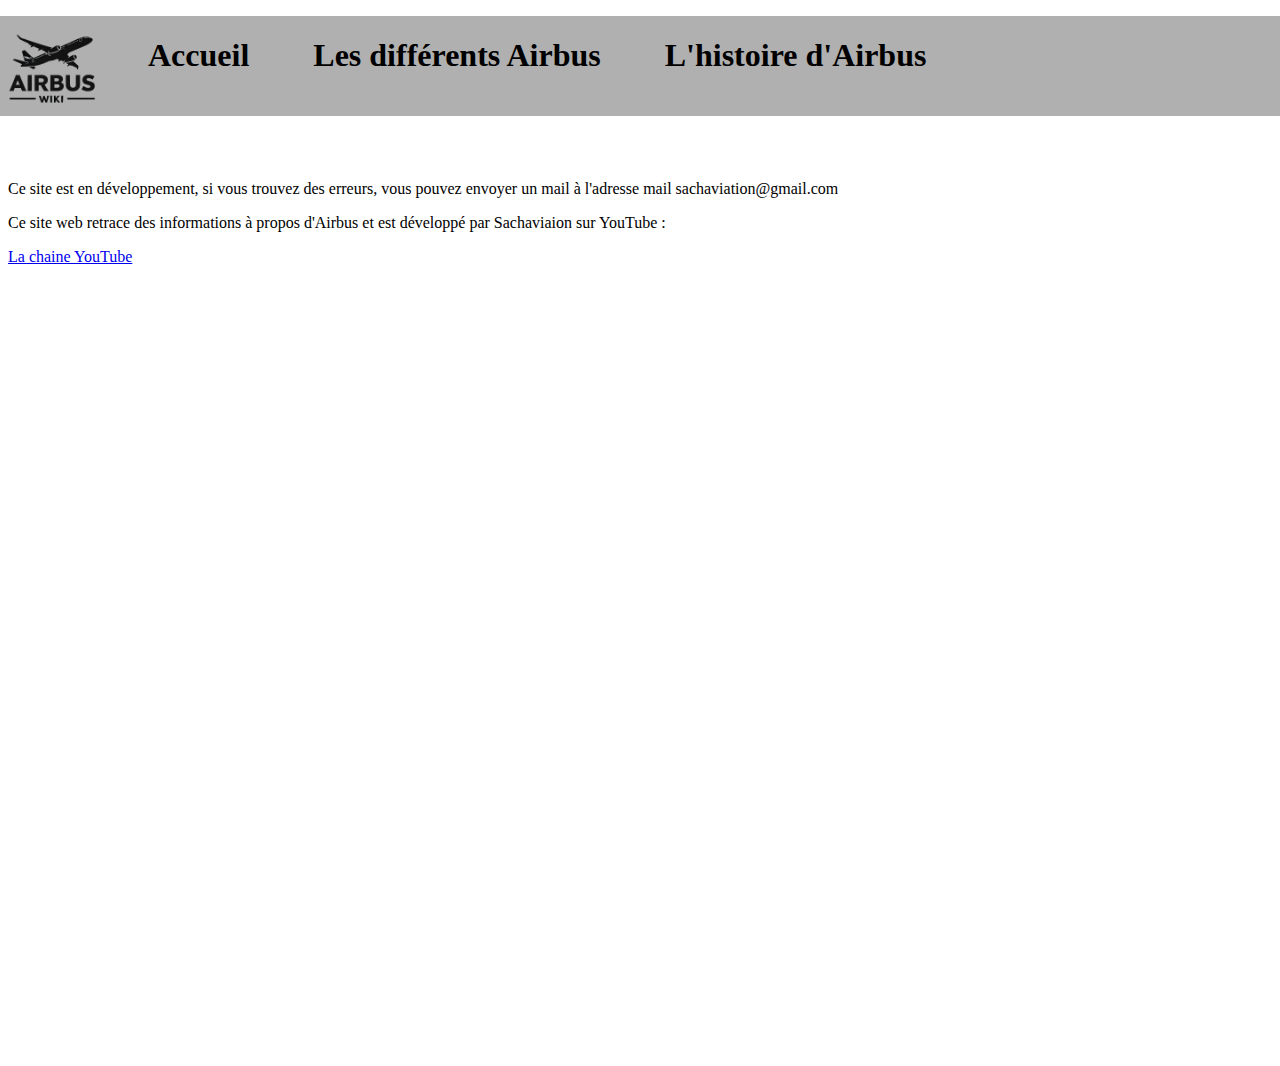
==== index.html @ 3370b93b "Update index.html" ====
<!DOCTYPE html>
<html lang="fr">
<head>
  <link rel="stylesheet" href="fichier_css-index.css" />
   <link rel="preconnect" href="https://fonts.googleapis.com">
   <link rel="preconnect" href="https://fonts.gstatic.com" crossorigin>
   <link href="https://fonts.googleapis.com/css2?family=Sigmar&display=swap" rel="stylesheet">
   <title>Airbus Wiki - Accueil</title>
   <link class="logo" rel="icon" type="image/png" href=https://sachaceb.github.io/Airbus-wiki/Logo_Airbus_Wiki_V1-sans-fond.png alt=Logo Airbus-Wiki>
</head>
<body>
<dic class=texte>
   <input type="checkbox" id="toggle">
   
   <div class="rectangle">
      <label for="toggle">
         <a href=index.html><img src=https://sachaceb.github.io/Airbus-wiki/Logo_Airbus_Wiki_V1-sans-fond.png alt=Logo Airbus-Wiki class="responsive-image"></a>
      </label>

<div class=texte>
   <a href=https://sachaceb.github.io/Airbus-wiki/index.html class="accueil">Accueil</a>
   <a href=https://sachaceb.github.io/Airbus-wiki/les_differents_airbus.html class="news">Les différents Airbus</a>
   <a href=https://sachaceb.github.io/Airbus-wiki/L'histoire_d'Airbus.html class="contact">L'histoire d'Airbus</a>
<p>Ce site est en développement, si vous trouvez des erreurs, vous pouvez envoyer un mail à l'adresse mail sachaviation@gmail.com</p>
<p>Ce site web retrace des informations à propos d'Airbus et est développé par Sachaviaion sur YouTube :</p><a href=https://www.youtube.com/channel/UCNZ9PxNInqzao_vKKvmsJew>La chaine YouTube</a>
   <div class="rectangle2"></div>
   <div class="rektangle"></div>
</div>
</body>
</html>
---- fichier_css-index.css ----
h1 {
  position: relative;
  top: 0px;
  left: 50px;
}

.rectangle {
  width: 1382px;
  /* Largeur */
  height: 100px;
  /* Hauteur */
  background: rgb(176, 176, 176);
  /* Couleur de fond */
  position: relative;
  top: -10px;
  left: -10px;
  z-index: 2;
}

input {
  display: none;
  z-index: 2;
}

/* Style de l'image */
img {
  width: 150px;
  cursor: pointer;
  transition: transform 0.5s ease-in-out;
  z-index: 2;
}

.accueil {
  position: relative;
  top: -90px;
  left: 140px;
  font-family: "calibri", serif;
  font-style: normal;
  font-weight: 400;
  color: black;
  text-decoration: none;
  font-size: xx-large;
  transition: transform 0.3s ease;
  display: inline-block;
  z-index: 2;
  font-weight: bold;
}

.accueil:hover {
  transform: scale(1.1);
}

.news {
  position: relative;
  top: -90px;
  left: 200px;
  font-family: "calibri", serif;
  font-weight: 400;
  font-style: normal;
  color: black;
  text-decoration: none;
  font-size: xx-large;
  display: inline-block;
  /* Permet à transform de fonctionner correctement */
  transition: transform 0.3s ease;
  z-index: 2;
  font-weight: bold;
}

.news:hover {
  transform: scale(1.1);
  /* Agrandit le texte sans bouger les autres éléments */
}

.contact {
  position: relative;
  top: -90px;
  left: 260px;
  font-family: "Calibri", serif;
  font-weight: 400;
  font-style: normal;
  color: inherit;
  text-decoration: none;
  font-size: xx-large;
  transition: transform 0.3s ease;
  display: inline-block;
  z-index: 2;
  font-weight: bold;
}

.contact:hover {
  transform: scale(1.1);
}


.demo {
  text-align: left;
  font-size: xx-large;
  font-family: "Calibri", serif;
}

input:checked ~ .rectangle img {
  transform: rotate(360deg);
}

.rectangle2 {
  width: 1382px;
  /* Largeur */
  height: 800px;
  /* Hauteur */
  background-color: rgb(0, 0, 0);
  /* Couleur de fond */
  opacity: 0.3;
  transition: transform 0.5s ease-in-out;
  position: relative;
  top: -290px;
  left: -1510px;
  z-index: 1;
}

input:checked ~ .rectangle2 {
  transform: translateX(1500px);
}
 .responsive-image
{
    max-width: 8%;
    height: auto;
    display: block; /* Évite les espaces blancs sous l'image */
  }
.texte
{
    font-family: Calibri;
    padding-left: 10px;
}
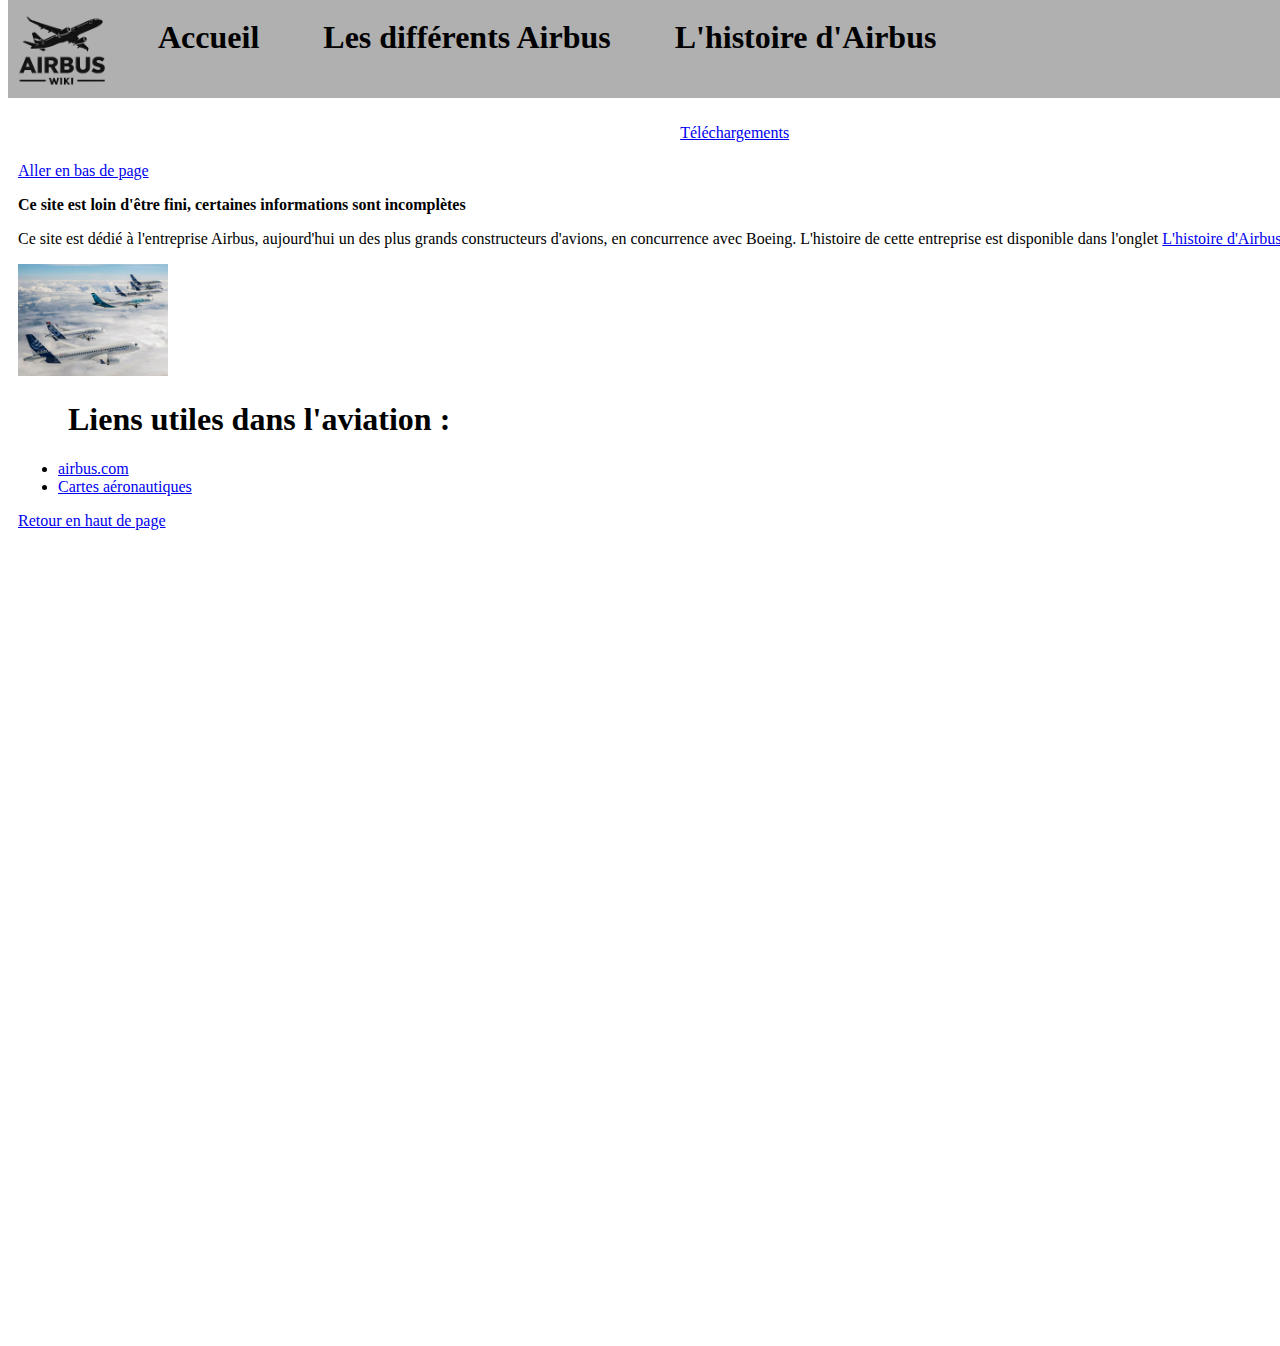
==== commit 1273896a: "Update index.html" ====
--- a/index.html
+++ b/index.html
@@ -1,28 +1,39 @@
+
 <!DOCTYPE html>
 <html lang="fr">
 <head>
-  <link rel="stylesheet" href="fichier_css-index.css" />
-   <link rel="preconnect" href="https://fonts.googleapis.com">
-   <link rel="preconnect" href="https://fonts.gstatic.com" crossorigin>
-   <link href="https://fonts.googleapis.com/css2?family=Sigmar&display=swap" rel="stylesheet">
+   <link rel="stylesheet" href="fichier_css-index.css" />
    <title>Airbus Wiki - Accueil</title>
    <link class="logo" rel="icon" type="image/png" href=https://sachaceb.github.io/Airbus-wiki/Logo_Airbus_Wiki_V1-sans-fond.png alt=Logo Airbus-Wiki>
 </head>
 <body>
-<dic class=texte>
+<div class=texte>
    <input type="checkbox" id="toggle">
    
    <div class="rectangle">
       <label for="toggle">
-         <a href=index.html><img src=https://sachaceb.github.io/Airbus-wiki/Logo_Airbus_Wiki_V1-sans-fond.png alt=Logo Airbus-Wiki class="responsive-image"></a>
+         <a href=index.html><img src=https://sachaceb.github.io/Airbus-wiki/Logo_Airbus_Wiki_V1-sans-fond.png alt=Logo class="responsive-image"></a>
       </label>
 
 <div class=texte>
-   <a href=https://sachaceb.github.io/Airbus-wiki/index.html class="accueil">Accueil</a>
-   <a href=https://sachaceb.github.io/Airbus-wiki/les_differents_airbus.html class="news">Les différents Airbus</a>
-   <a href=https://sachaceb.github.io/Airbus-wiki/L'histoire_d'Airbus.html class="contact">L'histoire d'Airbus</a>
-<p>Ce site est en développement, si vous trouvez des erreurs, vous pouvez envoyer un mail à l'adresse mail sachaviation@gmail.com</p>
-<p>Ce site web retrace des informations à propos d'Airbus et est développé par Sachaviaion sur YouTube :</p><a href=https://www.youtube.com/channel/UCNZ9PxNInqzao_vKKvmsJew>La chaine YouTube</a>
+	<div id=haut>
+	</div>
+   <a href="index.html" class="accueil">Accueil</a>
+   <a href="les_differents_airbus.html" class="news">Les différents Airbus</a>
+   <a href="L'histoire_d'Airbus.html" class="contact">L'histoire d'Airbus</a>
+   <a href="téléchargements.html" class="téléchargements">Téléchargements</a>
+	<p><a href="#bas">Aller en bas de page</a></p>
+	<p><strong>Ce site est loin d'être fini, certaines informations sont incomplètes</strong></p>
+	<p>Ce site est dédié à l'entreprise Airbus, aujourd'hui un des plus grands constructeurs d'avions, en concurrence avec Boeing. L'histoire de cette entreprise est disponible dans l'onglet <a href="C:\Users\megni\OneDrive\Bureau\Site SNT\L'histoire_d'Airbus.html" class="L'histoire d'Airbus">L'histoire d'Airbus</a></p>
+	<img src="images/50-years-Airbus-2019.jpg">
+	<h1>Liens utiles dans l'aviation :</h1>
+	<ul>
+<li><a href=airbus.com>airbus.com</a></li>
+<li><a href=https://www.geoportail.gouv.fr/carte?c=-3.09814453125,48.24662559071382&z=9&l0=GEOGRAPHICALGRIDSYSTEMS.MAPS.SCAN-OACI::GEOPORTAIL:OGC:WMTS(1)&permalink=yes>Cartes aéronautiques</a></li>
+</ul>
+	<p><a href="#haut">Retour en haut de page</a></p>
+	<div id=bas>
+	</div>
    <div class="rectangle2"></div>
    <div class="rektangle"></div>
 </div>
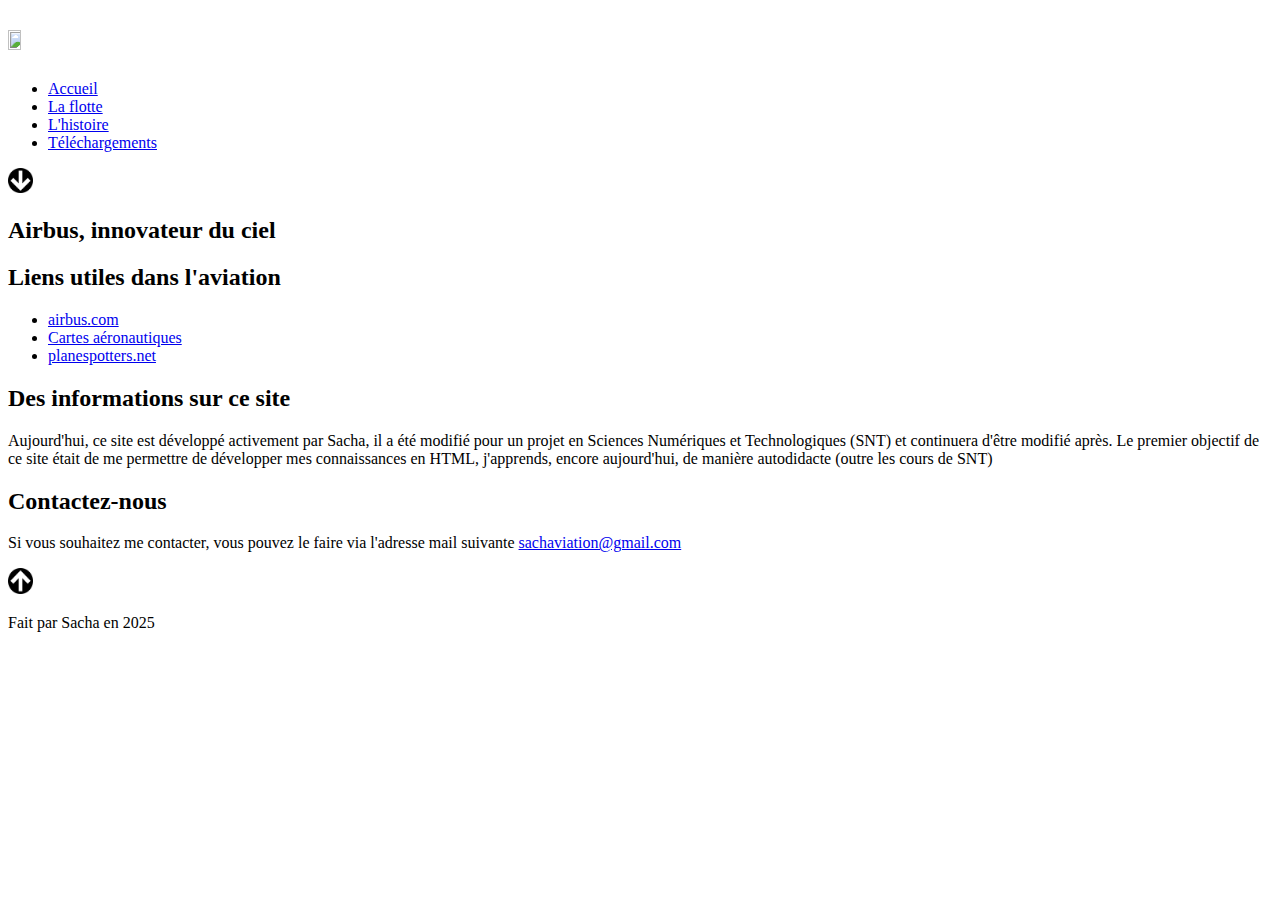
==== commit 6ff2f5d4: "Update index.html" ====
--- a/index.html
+++ b/index.html
@@ -1,41 +1,49 @@
-
 <!DOCTYPE html>
 <html lang="fr">
 <head>
-   <link rel="stylesheet" href="fichier_css-index.css" />
-   <title>Airbus Wiki - Accueil</title>
-   <link class="logo" rel="icon" type="image/png" href=https://sachaceb.github.io/Airbus-wiki/Logo_Airbus_Wiki_V1-sans-fond.png alt=Logo Airbus-Wiki>
+<meta charset="UTF-8">
+<meta name="viewport" content="width=device-width, initial-scale=1.0">
+<title>Airbus Wiki - Accueil</title>
+<link rel="stylesheet" href="style.css">
+<link href="https://fonts.googleapis.com/css2?family=Poppins:wght@300;400;700&display=swap" rel="stylesheet">
 </head>
 <body>
-<div class=texte>
-   <input type="checkbox" id="toggle">
-   
-   <div class="rectangle">
-      <label for="toggle">
-         <a href=index.html><img src=https://sachaceb.github.io/Airbus-wiki/Logo_Airbus_Wiki_V1-sans-fond.png alt=Logo class="responsive-image"></a>
-      </label>
-
-<div class=texte>
-	<div id=haut>
-	</div>
-   <a href="index.html" class="accueil">Accueil</a>
-   <a href="les_differents_airbus.html" class="news">Les différents Airbus</a>
-   <a href="L'histoire_d'Airbus.html" class="contact">L'histoire d'Airbus</a>
-   <a href="téléchargements.html" class="téléchargements">Téléchargements</a>
-	<p><a href="#bas">Aller en bas de page</a></p>
-	<p><strong>Ce site est loin d'être fini, certaines informations sont incomplètes</strong></p>
-	<p>Ce site est dédié à l'entreprise Airbus, aujourd'hui un des plus grands constructeurs d'avions, en concurrence avec Boeing. L'histoire de cette entreprise est disponible dans l'onglet <a href="C:\Users\megni\OneDrive\Bureau\Site SNT\L'histoire_d'Airbus.html" class="L'histoire d'Airbus">L'histoire d'Airbus</a></p>
-	<img src="images/50-years-Airbus-2019.jpg">
-	<h1>Liens utiles dans l'aviation :</h1>
-	<ul>
+<div id=haut>
+<header>
+<h1><img src="images/logo airbus wiki.png" height=10% width=10%></h1>
+<nav>
+<ul>
+<li><a href="index.html">Accueil</a></li>
+<li><a href="les_difFerents_airbus.html">La flotte</a></li>
+<li><a href="l'histoire_d'airbus.html">L'histoire</a></li>
+<li><a href="telechargements.html">Téléchargements</a></li>
+</ul>
+<a href="#bas"><img src="images/icone_bas.png" height=2% width=2%></a>
+</nav>
+</header>
+<section class="phrase_accroche">
+<h2>Airbus, innovateur du ciel</h2>
+</section>  
+<section class="content-section">
+<h2>Liens utiles dans l'aviation</h2>
+<ul>
 <li><a href=airbus.com>airbus.com</a></li>
 <li><a href=https://www.geoportail.gouv.fr/carte?c=-3.09814453125,48.24662559071382&z=9&l0=GEOGRAPHICALGRIDSYSTEMS.MAPS.SCAN-OACI::GEOPORTAIL:OGC:WMTS(1)&permalink=yes>Cartes aéronautiques</a></li>
+<li><a href=https://www.planespotters.net/>planespotters.net</a>
 </ul>
-	<p><a href="#haut">Retour en haut de page</a></p>
-	<div id=bas>
-	</div>
-   <div class="rectangle2"></div>
-   <div class="rektangle"></div>
+</section>   
+<section class="content-section">
+<h2>Des informations sur ce site</h2>
+<p>Aujourd'hui, ce site est développé activement par Sacha, il a été modifié pour un projet en Sciences Numériques et Technologiques (SNT) et continuera d'être modifié après. Le premier objectif de ce site était de me permettre de développer mes connaissances en HTML, j'apprends, encore aujourd'hui, de manière autodidacte (outre les cours de SNT)</p>
+</section>
+<section class="content-section">
+<h2>Contactez-nous</h2>
+<p>Si vous souhaitez me contacter, vous pouvez le faire via l'adresse mail suivante <a href=mailto:sachaviation@gmail.com>sachaviation@gmail.com</a></p>
+</section> 
+<div class=pied_de_page>
+<a href="#haut"><img src="images/icone_haut.png" height=2% width=2%></a>
+<p>Fait par Sacha en 2025</p>
 </div>
+<div id=bas>
 </body>
 </html>
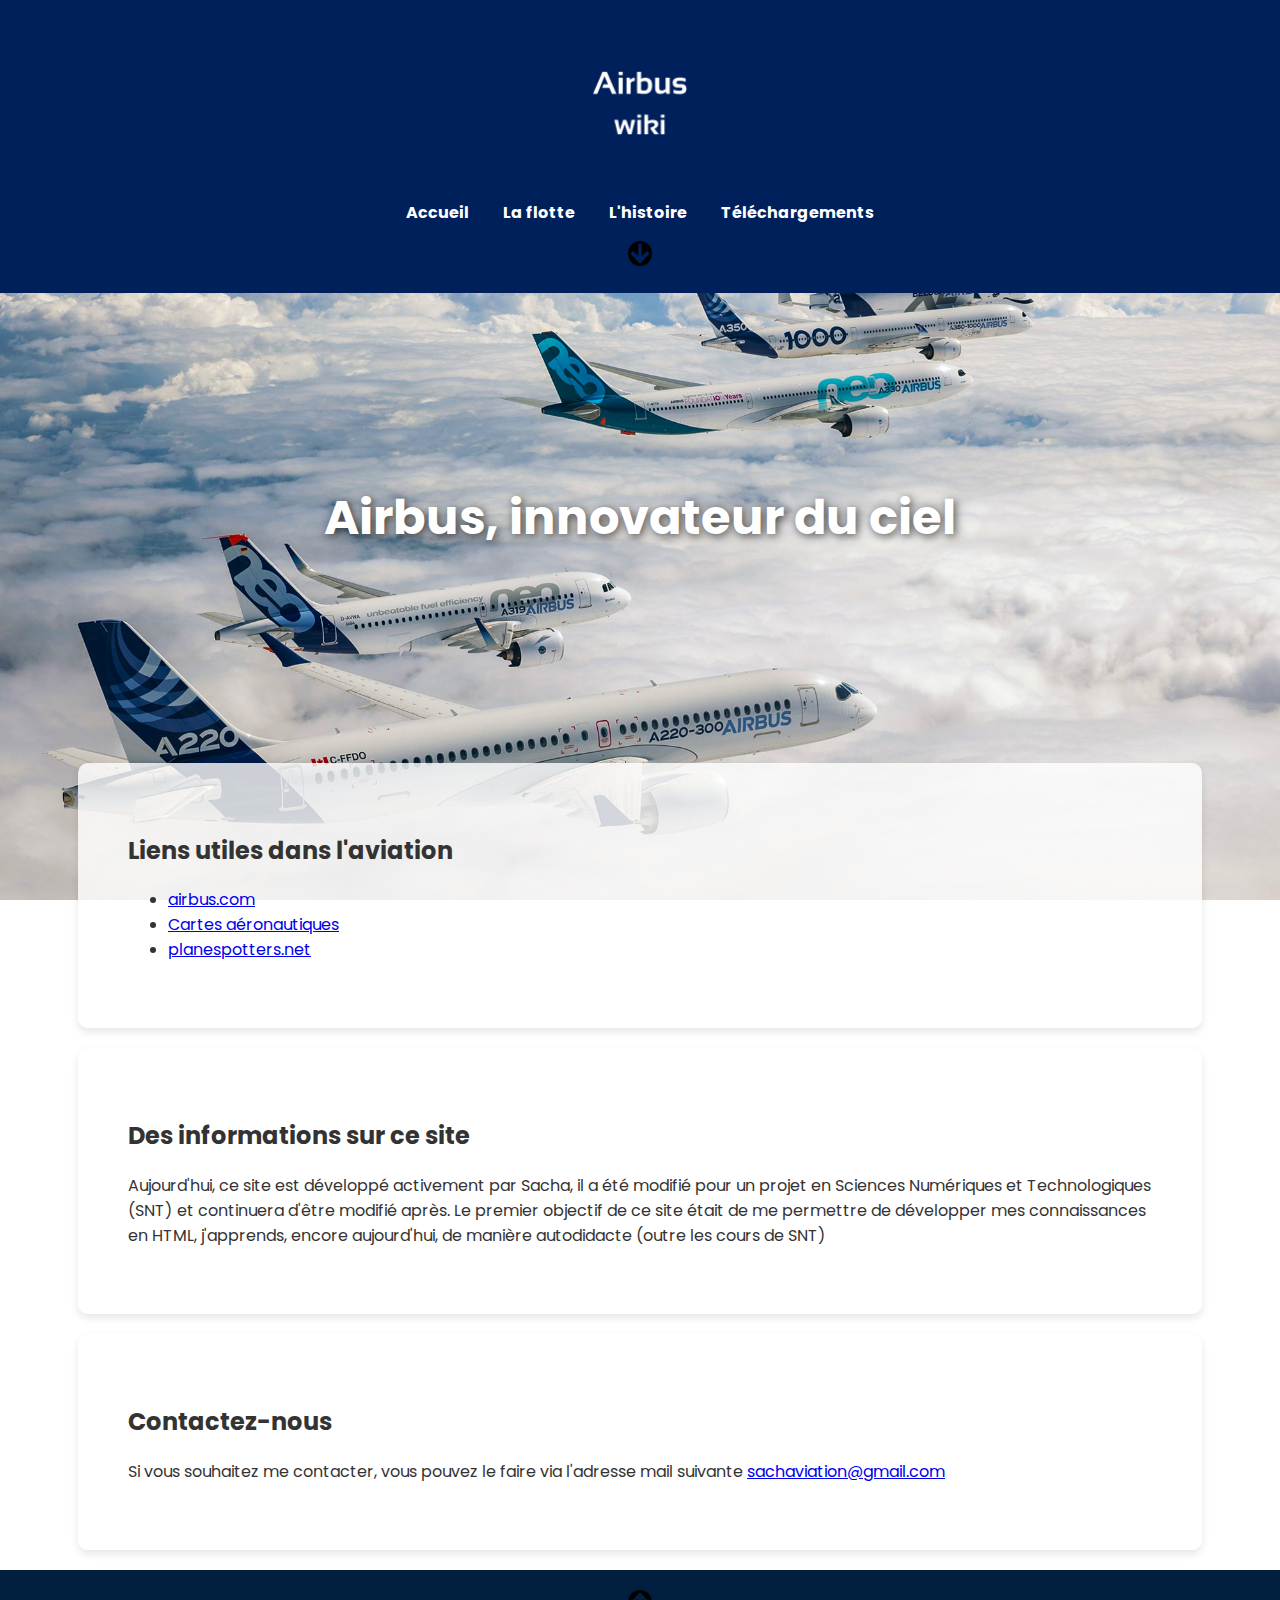
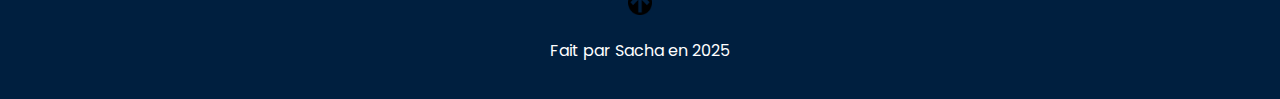
==== commit 58142e6e: "Update index.html" ====
--- a/index.html
+++ b/index.html
@@ -14,7 +14,7 @@
 <nav>
 <ul>
 <li><a href="index.html">Accueil</a></li>
-<li><a href="les_difFerents_airbus.html">La flotte</a></li>
+<li><a href="les_differents_airbus.html">La flotte</a></li>
 <li><a href="l'histoire_d'airbus.html">L'histoire</a></li>
 <li><a href="telechargements.html">Téléchargements</a></li>
 </ul>
--- a/style.css
+++ b/style.css
@@ -0,0 +1,64 @@
+body 
+{
+    font-family: 'Poppins', sans-serif;
+    margin: 0;
+    padding: 0;
+    background: url("images/vol_formation_50.jpg") center/cover no-repeat fixed;
+    color: #333;
+}
+
+header 
+{
+    background: #00205B;
+    color: white;
+    padding: 20px;
+    text-align: center;
+}
+
+nav ul
+{
+    list-style: none;
+    padding: 0;
+}
+
+nav ul li
+{
+    display: inline;
+    margin: 0 15px;
+}
+
+nav ul li a
+{
+    color: white;
+    text-decoration: none;
+    font-weight: bold;
+}
+
+.phrase_accroche
+{
+    background: url('https://source.unsplash.com/1600x900/?airplane') center/cover;
+    height: 50vh;
+    display: flex;
+    align-items: center;
+    justify-content: center;
+    color: white;
+    text-shadow: 2px 2px 10px rgba(0, 0, 0, 0.7);
+    font-size: 2em;
+    font-weight: bold;
+}
+.content-section
+{
+    padding: 50px;
+    background: rgba(255, 255, 255, 0.8);
+    margin: 20px auto;
+    width: 80%;
+    box-shadow: 0 4px 8px rgba(0, 0, 0, 0.1);
+    border-radius: 10px;
+}
+.pied_de_page
+{
+    text-align: center;
+    padding: 20px;
+    background: #001F3F;
+    color: white;
+}
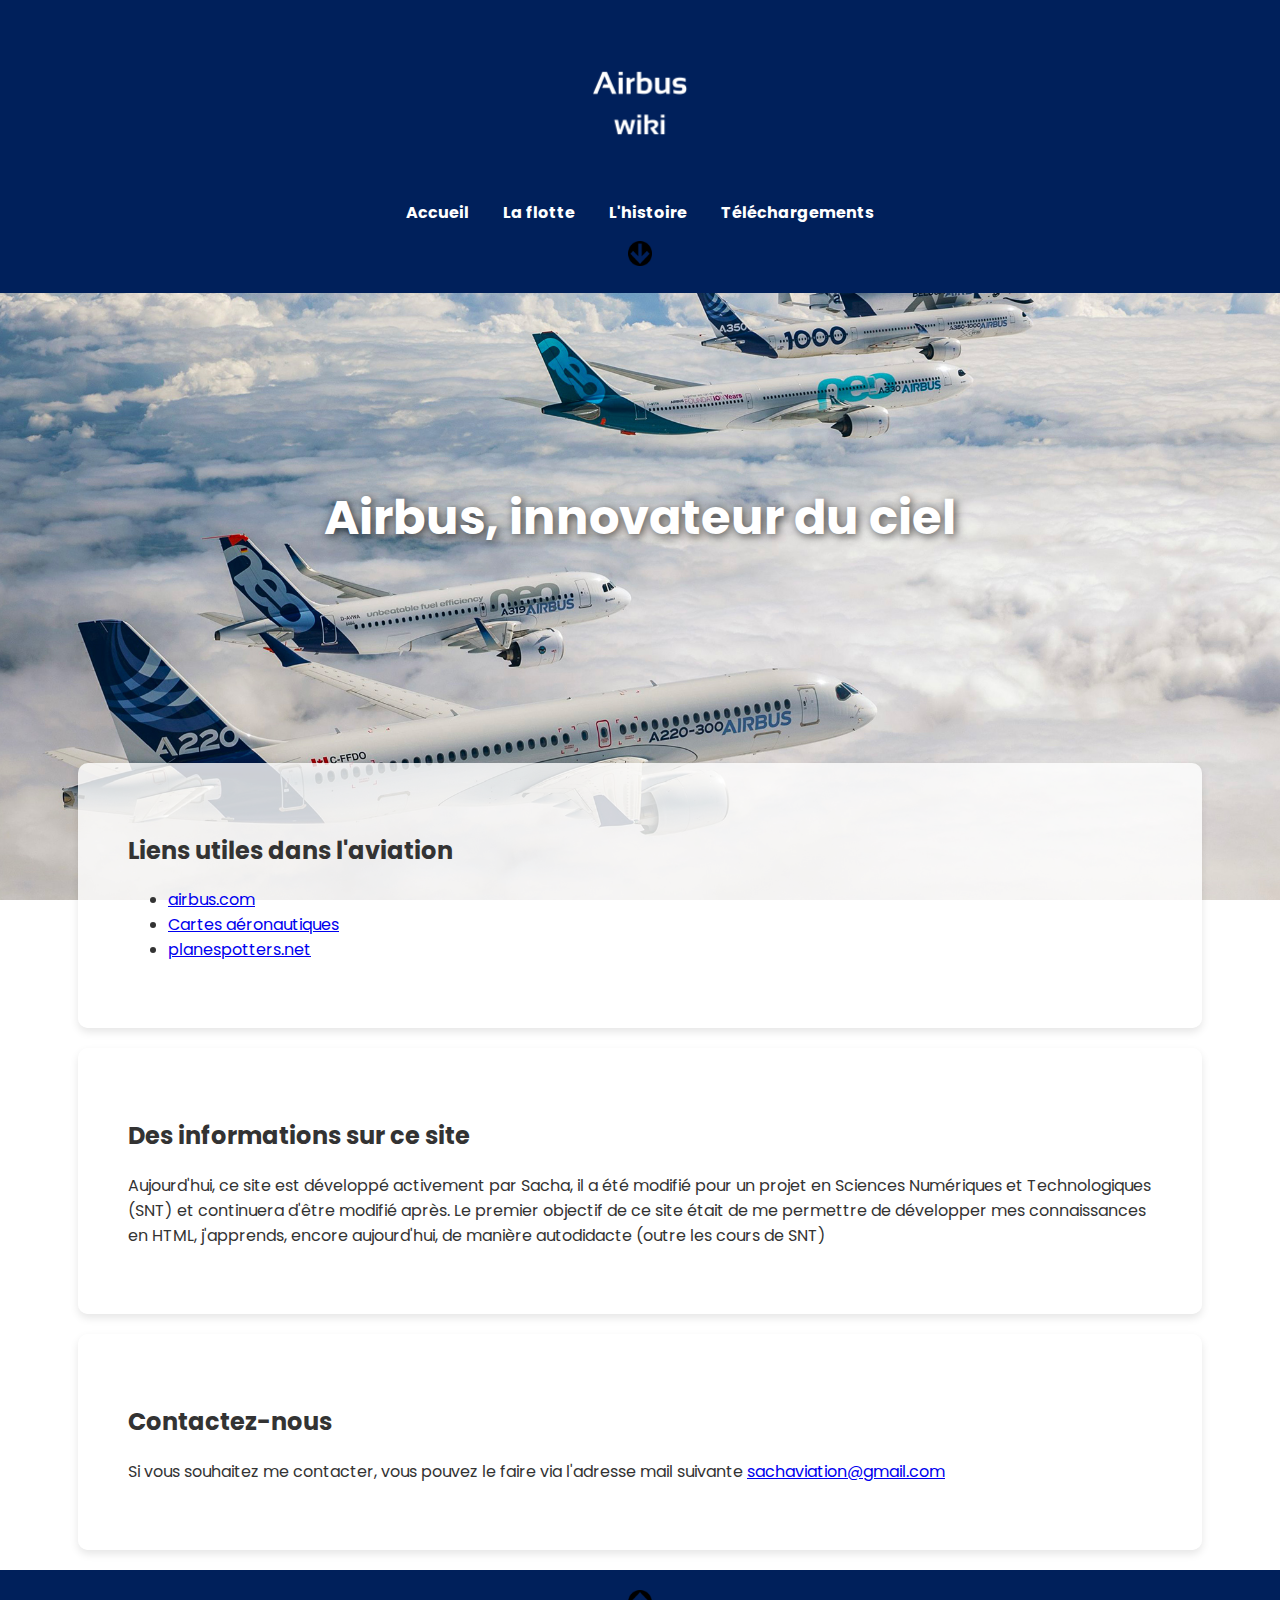
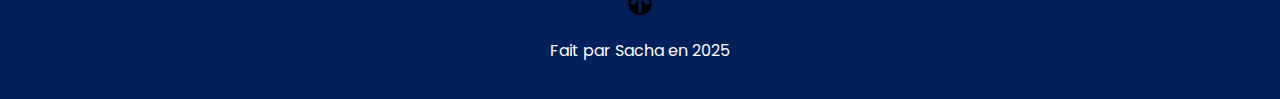
==== commit 462ab3c0: "Update index.html" ====
--- a/index.html
+++ b/index.html
@@ -4,6 +4,7 @@
 <meta charset="UTF-8">
 <meta name="viewport" content="width=device-width, initial-scale=1.0">
 <title>Airbus Wiki - Accueil</title>
+<link class="logo" rel="icon" type="image/png" href="images/logo airbus wiki.png" alt=Logo Airbus-Wiki>
 <link rel="stylesheet" href="style.css">
 <link href="https://fonts.googleapis.com/css2?family=Poppins:wght@300;400;700&display=swap" rel="stylesheet">
 </head>
--- a/style.css
+++ b/style.css
@@ -59,6 +59,6 @@
 {
     text-align: center;
     padding: 20px;
-    background: #001F3F;
+    background: #00205B;
     color: white;
 }
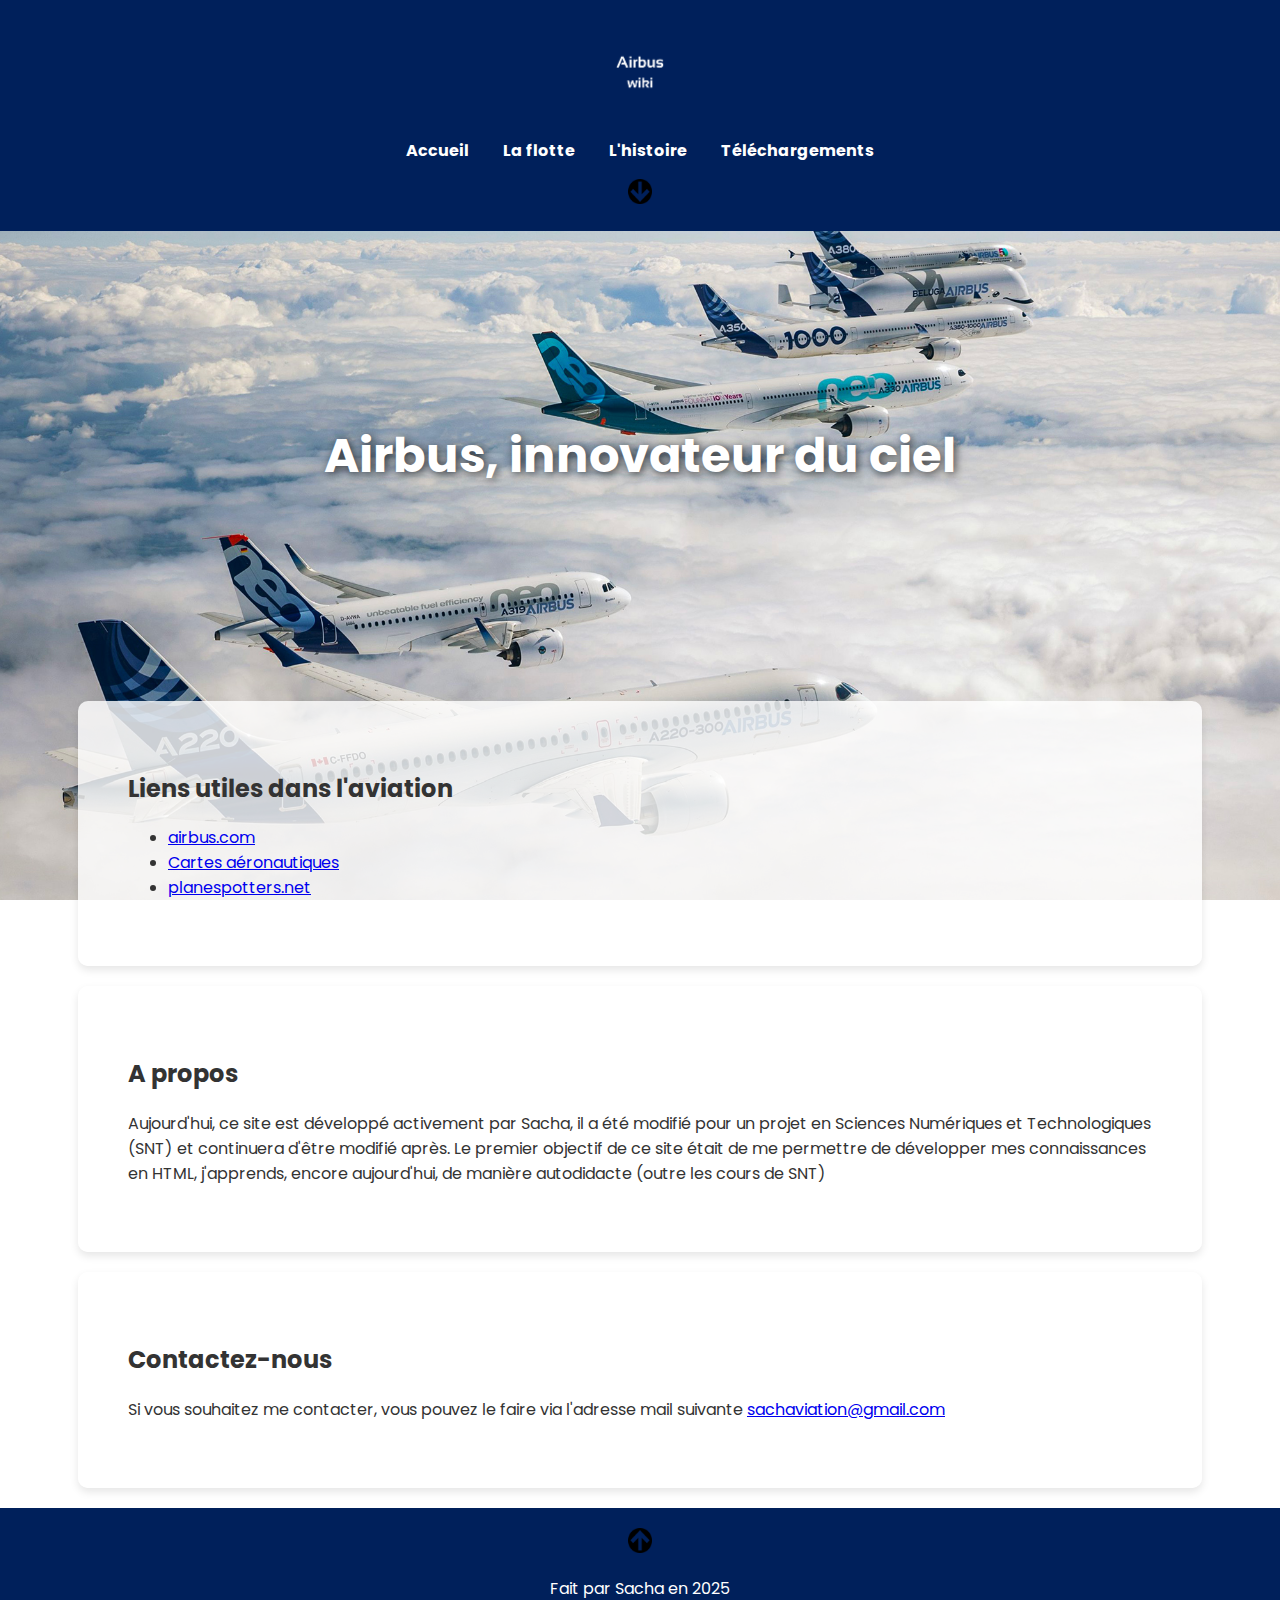
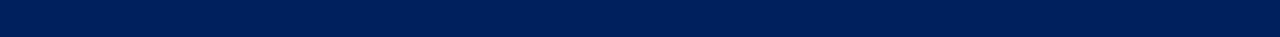
==== commit 55bf6c69: "Update index.html" ====
--- a/index.html
+++ b/index.html
@@ -11,7 +11,7 @@
 <body>
 <div id=haut>
 <header>
-<h1><img src="images/logo airbus wiki.png" height=10% width=10%></h1>
+<h1><img src="images/logo airbus wiki.png" height=5% width=5%></h1>
 <nav>
 <ul>
 <li><a href="index.html">Accueil</a></li>
@@ -34,7 +34,7 @@
 </ul>
 </section>   
 <section class="content-section">
-<h2>Des informations sur ce site</h2>
+<h2>A propos</h2>
 <p>Aujourd'hui, ce site est développé activement par Sacha, il a été modifié pour un projet en Sciences Numériques et Technologiques (SNT) et continuera d'être modifié après. Le premier objectif de ce site était de me permettre de développer mes connaissances en HTML, j'apprends, encore aujourd'hui, de manière autodidacte (outre les cours de SNT)</p>
 </section>
 <section class="content-section">
